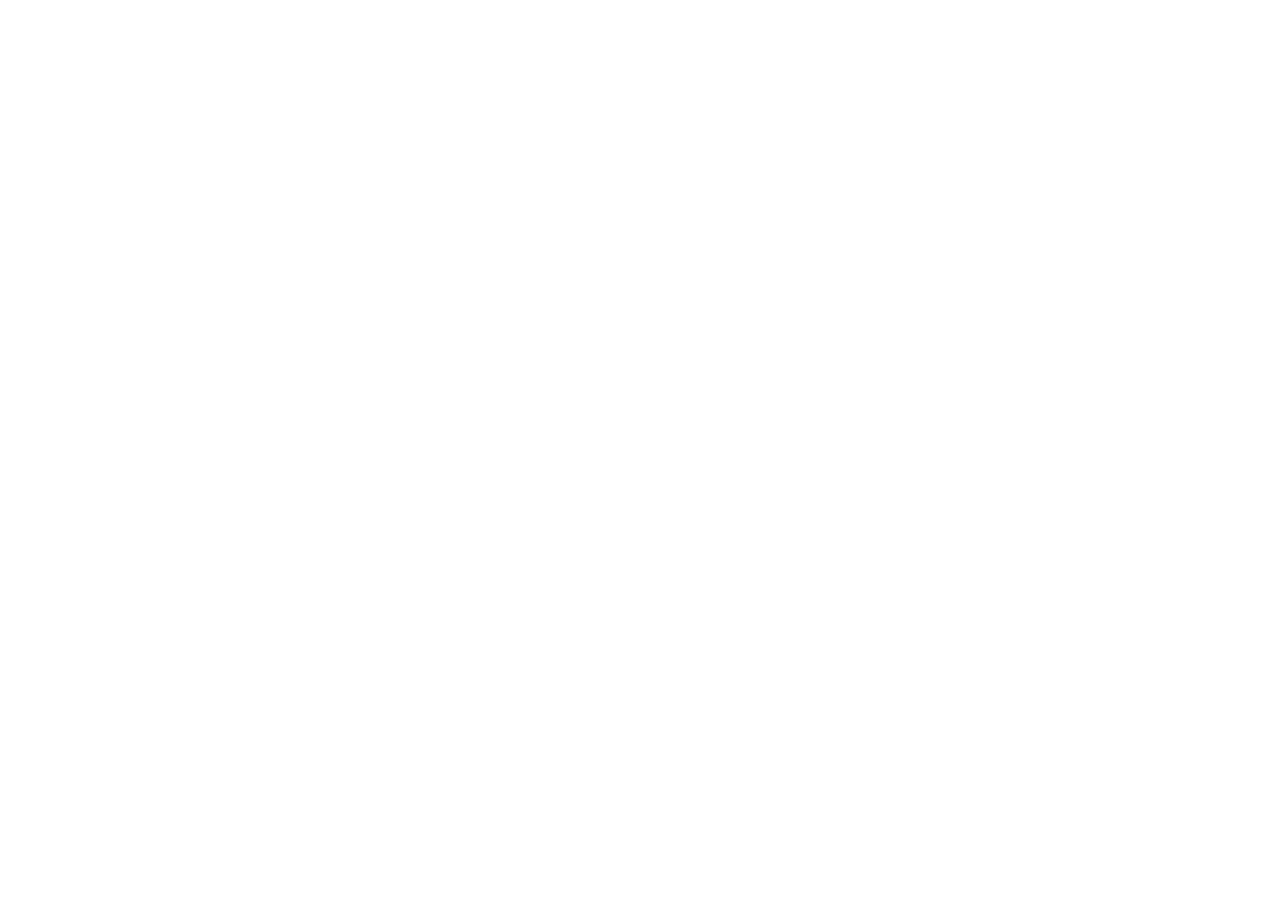
==== index.html @ cb19e2a8 "commit" ====
<!DOCTYPE html>
<html lang="pt-br">
<head>
    <meta charset="UTF-8">
    <meta http-equiv="X-UA-Compatible" content="IE=edge">
    <meta name="viewport" content="width=device-width, initial-scale=1.0">
    <title>Redes sociais</title>
    <link rel="stylesheet" href="estilos/style.css">
    <link rel="shortcut icon" href="imagens/favicon.ico" type="image/x-icon">
</head>
<body>
    
</body>
</html>
---- estilos/style.css ----
@charset "UTF-8";
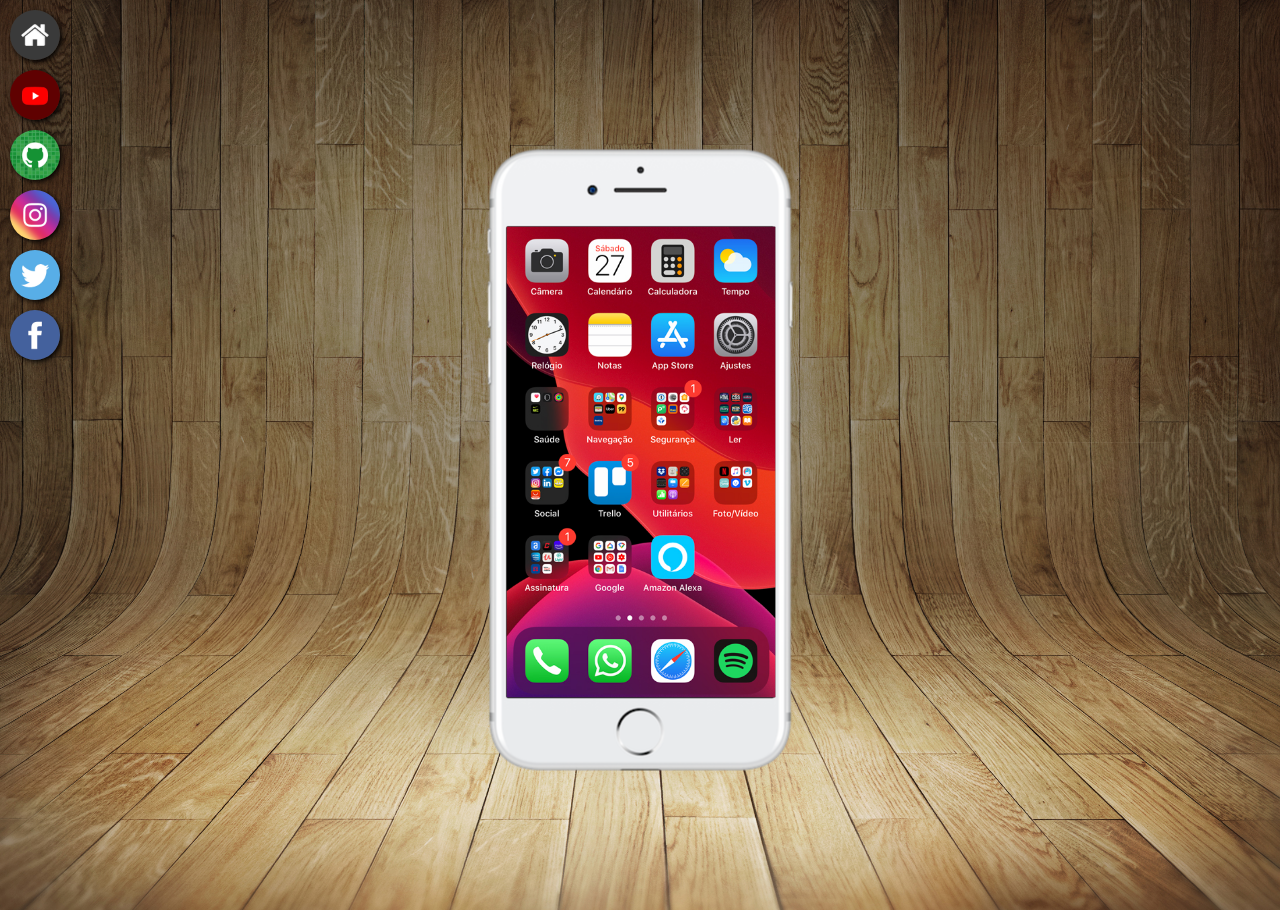
==== commit e3d66f75: "redes" ====
--- a/index.html
+++ b/index.html
@@ -9,6 +9,20 @@
     <link rel="shortcut icon" href="imagens/favicon.ico" type="image/x-icon">
 </head>
 <body>
-    
+    <main>
+        <section id="telefone">
+             <iframe src="home.html" name="tela" id="tela"  frameborder="0">O seu computador não é compativel</iframe>
+        </section>
+        <section id="redes-sociais">
+            <a href="" target="tela"><img src="imagens/logo-home.jpg" alt=""></a>
+            <a href="" target="tela"><img src="imagens/logo-youtube.jpg" alt=""></a>
+            <a href="" target="tela"><img src="imagens/logo-github.jpg" alt=""></a>
+            <a href="" target="tela"><img src="imagens/logo-instagram.jpg" alt=""></a>
+            <a href="" target="tela"><img src="imagens/logo-twitter.jpg" alt=""></a>
+            <a href="" target="tela"><img src="imagens/logo-facebook.jpg" alt=""></a>
+            <a href="" target="tela"><img src="imagens/" alt=""></a>
+           
+        </section>
+    </main>
 </body>
 </html>--- a/estilos/style.css
+++ b/estilos/style.css
@@ -1 +1,54 @@
-@charset "UTF-8";+@charset "UTF-8";
+*{
+    margin: 0;
+    padding: 0;
+    font-family: Arial, Helvetica, sans-serif;
+}
+html, body{
+    height: 100vh;
+    width: 100vw;
+}
+body{
+    background: url(../imagens/fundo-madeira.jpg) no-repeat top center;
+    background-size: cover;
+    background-attachment: fixed;
+}
+
+main{
+    height: 100vh;
+    position: relative;
+
+}
+
+#telefone{
+    position: absolute;
+    top: 50%;
+    left: 50%;
+    transform: translate(-50%, -50%);
+    height: 627px;
+    width:311px;
+    background-image: url(../imagens/frame-iphone.png);
+    background-repeat: no-repeat;
+}
+#tela{
+    position: relative;
+    top: 80px;
+    left: 22px;
+    width: 269px;
+    height: 471px;
+}
+#redes-sociais img {
+    width: 50px;
+    margin: 10px;
+    border-radius: 50%;
+    box-shadow: 2px 2px 5px rgba(0, 0, 0, 0.952);
+    display: flex;
+    flex-direction: column;
+    box-sizing: border-box;
+}
+#redes-socias img:hover {
+    border: 2px solid rgba(255, 255, 255, 0.096);
+    transform: translate(-3px, -3px);
+    box-shadow: 5px 5px 10px rgb(0, 0, 0);
+    transition: 0.4s;
+}